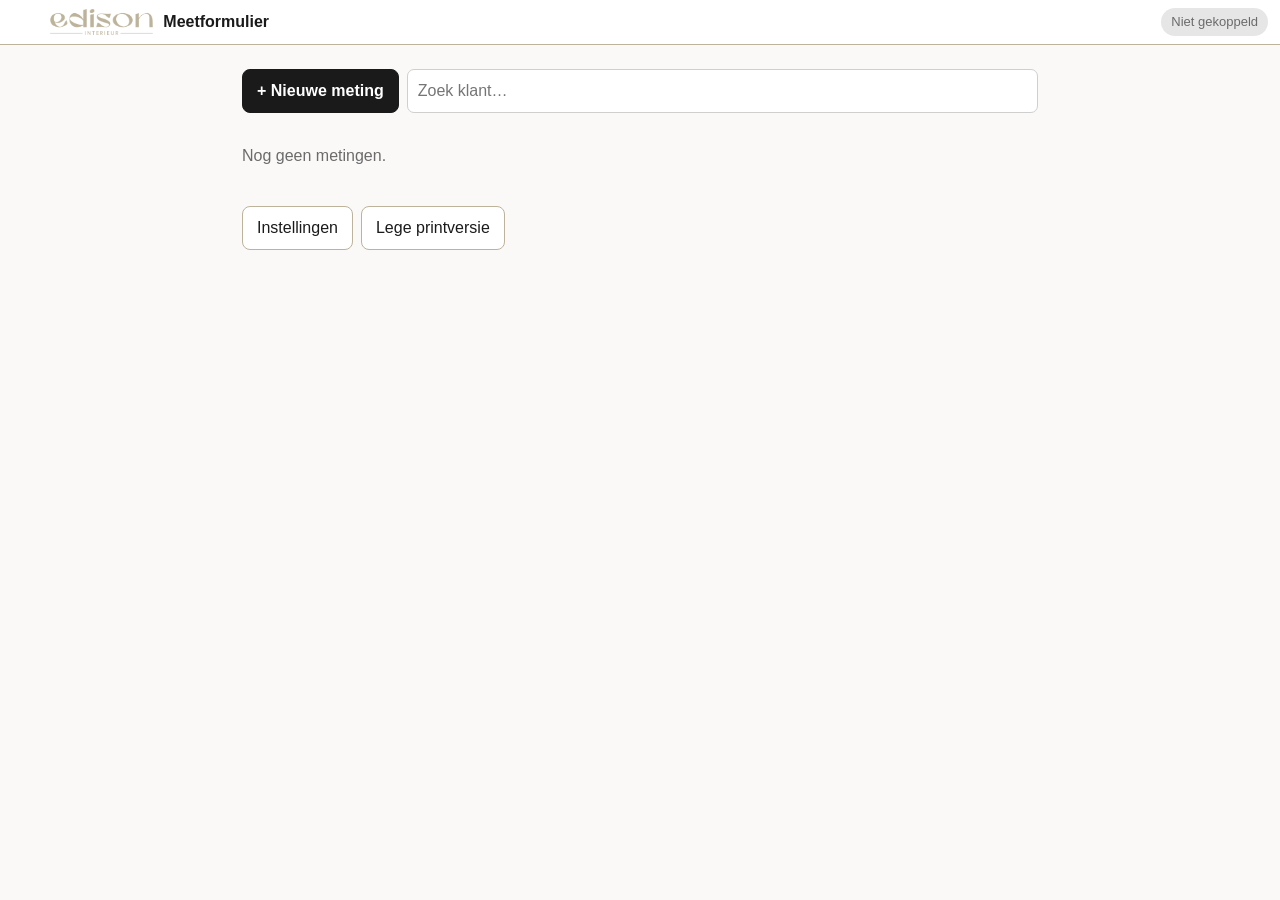
==== index.html @ 67d57cf1 "Add files via upload" ====
<!DOCTYPE html>
<html lang="nl">
<head>
<meta charset="utf-8">
<meta name="viewport" content="width=device-width, initial-scale=1, viewport-fit=cover">
<title>Meetformulier – Edison Interieur</title>
<meta name="robots" content="noindex, nofollow">
<meta name="theme-color" content="#ffffff">
<meta name="apple-mobile-web-app-capable" content="yes">
<meta name="mobile-web-app-capable" content="yes">
<meta name="apple-mobile-web-app-title" content="Meetformulier">
<meta name="apple-mobile-web-app-status-bar-style" content="default">
<link rel="apple-touch-icon" href="apple-touch-icon.png">
<link rel="manifest" href="manifest.webmanifest">
<link rel="stylesheet" href="style.css">
</head>
<body>
<div id="app"></div>
<script src="config.js"></script>
<script src="app.js"></script>
</body>
</html>
---- style.css ----
/* Edison Interieur – huisstijl: wit, Calibri, zwart, beige accent */
:root {
  --beige: #BDB39B;
  --beige-licht: #F3F0E9;
  --beige-donker: #7d735c;
  --zwart: #1a1a1a;
  --grijs: #6b6b6b;
  --grijs-licht: #e6e6e6;
  --rood: #b3261e;
  --oranje: #b26a00;
  --groen: #3d7a3a;
  --font: Calibri, Carlito, "Segoe UI", -apple-system, BlinkMacSystemFont, Helvetica, Arial, sans-serif;
}
* { box-sizing: border-box; }
html { -webkit-text-size-adjust: 100%; }
body { margin: 0; font-family: var(--font); color: var(--zwart); background: #faf9f7; font-size: 16px; line-height: 1.35; }
h2 { font-size: 18px; margin: 18px 0 8px; }
a { color: inherit; }
small { color: var(--grijs); }

/* kop */
.kop { position: sticky; top: 0; z-index: 10; display: flex; align-items: center; gap: 10px; background: #fff; border-bottom: 1px solid var(--beige);
  padding: calc(env(safe-area-inset-top) + 8px) 12px 8px; }
.kop-logo { height: 26px; }
.kop-titel { flex: 1; font-weight: bold; white-space: nowrap; overflow: hidden; text-overflow: ellipsis; }
.terug, .terug-leeg { width: 28px; font-size: 30px; line-height: 1; text-decoration: none; color: var(--beige-donker); }
.badge { border: 0; border-radius: 99px; padding: 5px 10px; font: inherit; font-size: 13px; white-space: nowrap; }
.badge.groen { background: #e7f2e6; color: var(--groen); }
.badge.oranje { background: #fff1dc; color: var(--oranje); }
.badge.rood { background: #fbe3e1; color: var(--rood); }
.badge.grijs { background: var(--grijs-licht); color: var(--grijs); }

.inhoud { max-width: 820px; margin: 0 auto; padding: 12px 12px calc(env(safe-area-inset-bottom) + 40px); }
.kaart { background: #fff; border: 1px solid var(--grijs-licht); border-radius: 10px; padding: 12px; margin-bottom: 12px; }
.kaart > summary { font-weight: bold; cursor: pointer; }
.uitleg { color: var(--grijs); font-size: 14px; margin: 4px 0 10px; }

/* knoppen */
.knop { display: inline-flex; align-items: center; justify-content: center; min-height: 44px; padding: 8px 14px; border: 1px solid var(--beige); background: #fff;
  border-radius: 8px; font: inherit; color: var(--zwart); text-decoration: none; cursor: pointer; }
.knop.primair { background: var(--zwart); color: #fff; border-color: var(--zwart); font-weight: bold; }
.knop.gevaar, .mini.gevaar { color: var(--rood); border-color: #e9b7b3; }
.mini { min-height: 34px; min-width: 34px; padding: 4px 10px; border: 1px solid var(--grijs-licht); background: #fff; border-radius: 6px; font: inherit; font-size: 14px; cursor: pointer; }
.acties { display: flex; flex-wrap: wrap; gap: 8px; margin: 12px 0; }
.acties.onder { margin-top: 20px; }
.acties.klein { margin: 8px 0 0; justify-content: flex-end; }
.zoek { flex: 1; min-width: 160px; }

/* formulieren */
input, select, textarea { font: inherit; font-size: 16px; width: 100%; padding: 9px 10px; border: 1px solid #cfcfcf; border-radius: 7px; background: #fff; color: var(--zwart); }
input:focus, select:focus, textarea:focus { outline: 2px solid var(--beige); border-color: var(--beige-donker); }
input[type=checkbox], input[type=radio] { width: auto; }
.veld { display: block; margin: 6px 0; }
.veld > span { display: block; font-size: 13px; color: var(--grijs); margin-bottom: 3px; }
.raster2 { display: grid; grid-template-columns: 1fr 1fr; gap: 0 12px; }
@media (max-width: 520px) { .raster2 { grid-template-columns: 1fr; } }
.afwijkend { background: #fff6da !important; border-color: var(--oranje) !important; }
.schakel { display: flex; gap: 8px; align-items: center; margin: 10px 0; }
.segment { display: flex; border: 1px solid #cfcfcf; border-radius: 7px; overflow: hidden; }
.segment label { flex: 1; text-align: center; padding: 9px 4px; cursor: pointer; }
.segment input { display: none; }
.segment label:has(input:checked) { background: var(--zwart); color: #fff; font-weight: bold; }
.chips { display: flex; flex-wrap: wrap; gap: 6px; margin-top: 8px; }
.chips button, .chips label { border: 1px solid var(--beige); background: #fff; border-radius: 99px; padding: 7px 12px; font: inherit; font-size: 14px; cursor: pointer; }
.chips.vink label:has(input:checked) { background: var(--beige-licht); border-color: var(--beige-donker); }

/* lijsten */
.lijst, .ramen { list-style: none; margin: 0; padding: 0; }
.lijst li a, .ramen li a { display: block; padding: 12px; background: #fff; border: 1px solid var(--grijs-licht); border-radius: 10px; margin-bottom: 8px; text-decoration: none; }
.lijst li a span, .ramen li a span { display: block; font-size: 14px; color: var(--grijs); }
.lijst li a small { display: block; margin-top: 3px; }
.lijst .leeg { color: var(--grijs); padding: 20px 0; }
.niet-sync { color: var(--oranje); font-style: normal; }
.ruimte-kop { display: flex; gap: 6px; align-items: center; margin-bottom: 8px; }
.ruimte-naam { font-weight: bold; font-size: 18px; border-width: 0 0 2px; border-color: var(--beige); border-radius: 0; }
.ramen li a b { color: var(--zwart); }

/* product */
.product { border-left: 4px solid var(--beige); }
.product-kop { display: flex; gap: 10px; align-items: center; margin-bottom: 6px; }
.product-kop b { white-space: nowrap; }
.type-select { font-weight: bold; }
.strak-blok { margin: 10px 0; padding: 10px; border: 1px dashed #aaa; border-radius: 8px;
  background: repeating-linear-gradient(135deg, #f4f4f4 0 8px, #ececec 8px 16px); color: #555; }
.strak-titel { font-size: 13px; font-weight: bold; letter-spacing: .03em; margin-bottom: 6px; }
.strak-titel small { font-weight: normal; letter-spacing: 0; }
.meetrij { display: grid; grid-template-columns: 110px 1fr 1fr 1fr; gap: 6px; align-items: center; margin: 4px 0; }
.meetlabel { font-size: 13px; }
.meet { background: #fbfbfb; color: #444; text-align: center; }
@media (max-width: 420px) { .meetrij { grid-template-columns: 1fr 1fr 1fr; } .meetlabel { grid-column: 1 / -1; } }
.correcties { margin: 8px 0; }
.correcties summary { font-size: 14px; color: var(--beige-donker); cursor: pointer; padding: 4px 0; }

.bestel { border: 3px solid var(--beige); border-radius: 10px; padding: 10px 12px; margin: 10px 0 6px; background: #fff; }
.bestel.hand { border-color: var(--oranje); }
.bestel-label { font-size: 13px; font-weight: bold; letter-spacing: .08em; }
.bestel-maat { font-size: 34px; font-weight: bold; line-height: 1.1; margin: 2px 0; }
.bestel-uitleg { font-size: 13px; color: var(--grijs); }
.tag { display: inline-block; background: #fff1dc; color: var(--oranje); border-radius: 4px; padding: 0 6px; font-size: 12px; font-weight: bold; letter-spacing: 0; }
.waarschuwing { background: #fbe3e1; color: var(--rood); padding: 6px 10px; border-radius: 6px; margin: 4px 0; font-size: 14px; }
.let-op { background: #fff6da; color: var(--oranje); padding: 6px 10px; border-radius: 6px; margin: 4px 0; font-size: 14px; }
.info { color: var(--grijs); font-size: 13px; margin: 4px 0; }

/* foto's */
.fotos { display: flex; flex-wrap: wrap; gap: 8px; }
.fotos figure { position: relative; margin: 0; }
.fotos img { width: 96px; height: 96px; object-fit: cover; border-radius: 8px; background: var(--grijs-licht); display: block; }
.fotos figure .mini { position: absolute; top: 2px; right: 2px; min-height: 26px; min-width: 26px; padding: 0; }
.foto-knop { width: 96px; height: 96px; display: flex; align-items: center; justify-content: center; border: 2px dashed var(--beige); border-radius: 8px; color: var(--beige-donker); cursor: pointer; }
.drive-link { font-size: 13px; }

/* melding */
#melding { position: fixed; left: 12px; right: 12px; bottom: calc(env(safe-area-inset-bottom) + 12px); background: var(--zwart); color: #fff; padding: 12px 14px; border-radius: 10px;
  transform: translateY(160%); transition: transform .25s; z-index: 50; max-width: 600px; margin: 0 auto; }
#melding.toon { transform: none; }
#melding.fout { background: var(--rood); }

/* ===== overzicht & print ===== */
.werkbalk { display: flex; flex-wrap: wrap; gap: 8px; align-items: center; max-width: 210mm; margin: 12px auto; padding: 0 12px; }
.print { max-width: 210mm; margin: 0 auto; }
.blad { background: #fff; padding: 14mm 12mm 14mm 22mm; margin: 0 auto 16px; box-shadow: 0 1px 4px rgba(0,0,0,.12); min-height: 100px; position: relative; font-size: 11pt; }
.voor-kop { display: flex; justify-content: space-between; align-items: flex-end; border-bottom: 1px solid var(--beige); padding-bottom: 8px; margin-bottom: 14px; }
.voor-logo { height: 46px; }
.voor-titel { font-size: 20pt; font-weight: bold; }
.gegevens { width: 100%; border-collapse: collapse; font-size: 12pt; }
.gegevens th { text-align: left; font-weight: normal; color: var(--grijs); width: 18%; padding: 3px 6px 3px 0; }
.gegevens td { border-bottom: 1px solid var(--grijs-licht); padding: 3px 10px 3px 0; }
.tabel { width: 100%; border-collapse: collapse; margin: 4px 0 8px; }
.tabel th { text-align: left; font-size: 9pt; font-weight: bold; border-bottom: 1px solid var(--zwart); padding: 4px 5px; vertical-align: bottom; }
.tabel td { border-bottom: 1px solid var(--grijs-licht); padding: 5px; vertical-align: top; }
.tabel.inst input { padding: 6px; }
.blad-kop { display: flex; align-items: center; gap: 12px; border-bottom: 1px solid var(--beige); padding-bottom: 6px; margin-bottom: 8px; font-size: 9pt; }
.blad-kop img { height: 24px; }
.blad-kop-tekst { flex: 1; }
.bladnr { white-space: nowrap; color: var(--grijs); }
.ruimte-titel { font-size: 16pt; margin: 6px 0 8px; border-left: 5px solid var(--beige); padding-left: 8px; }
.raam-blok { border: 1px solid var(--grijs-licht); border-radius: 4px; padding: 6px 8px; margin-bottom: 10px; break-inside: avoid; page-break-inside: avoid; }
.raam-kop { font-size: 12pt; margin-bottom: 2px; }
.raam-meta { display: block; font-size: 9pt; color: var(--grijs); }
.raam-opm { font-size: 10pt; font-style: italic; }
.kol-bestel { width: 34%; }
.bestel-print { display: inline-block; font-size: 15pt; font-weight: bold; border: 2px solid var(--beige); border-radius: 4px; padding: 1px 8px; }
.afw { color: var(--oranje); }
.strak-rij td { border-bottom: 1px solid var(--grijs-licht); padding: 2px 5px 6px; }
.strak-detail { display: none; margin-left: 8px; font-size: 9pt; color: #777; background: repeating-linear-gradient(135deg, #f4f4f4 0 6px, #ececec 6px 12px); padding: 2px 6px; border: 1px dashed #aaa; }
.strak-rij td.open .strak-detail { display: inline; }
.print-fotos { display: flex; gap: 6px; margin-top: 4px; }
.print-fotos img { height: 30mm; max-width: 45mm; object-fit: cover; }
.handtekening { display: flex; gap: 20mm; margin-top: 20mm; }
.handtekening div { flex: 1; border-top: 1px solid var(--zwart); padding-top: 3px; font-size: 9pt; color: var(--grijs); }
.blad-voet { margin-top: 10px; padding-top: 4px; border-top: 1px solid var(--grijs-licht); font-size: 8pt; color: var(--grijs); }
.bijlage-titel { color: #555; background: repeating-linear-gradient(135deg, #f4f4f4 0 8px, #e9e9e9 8px 16px); border: 1px dashed #999; padding: 6px 8px; }
.bijlage-uitleg { font-size: 9pt; color: #555; }
.tabel.grijs { color: #555; font-size: 9pt; }

/* lege versie */
.leeg-rij { display: flex; gap: 12px; margin: 8px 0; align-items: baseline; flex-wrap: wrap; }
.leeg-rij.klein { font-size: 9pt; gap: 4px; }
.leeg-veld { flex: 1; display: flex; gap: 6px; align-items: baseline; min-width: 40%; }
.leeg-veld span { font-size: 9pt; color: var(--grijs); white-space: nowrap; }
.leeg-veld i { flex: 1; border-bottom: 1px solid #999; height: 18px; }
.vakje { white-space: nowrap; margin-right: 6px; }
.leeg-maten { display: grid; grid-template-columns: 1fr 1.3fr; gap: 10px; margin: 8px 0; }
.strak-vak { border: 1px dashed #999; padding: 6px; font-size: 9pt; color: #666; background: repeating-linear-gradient(135deg, #f6f6f6 0 6px, #eee 6px 12px); line-height: 2; }
.bestel-vak { border: 3px solid var(--beige); padding: 6px; }
.bestel-vak .groot { font-size: 13pt; margin-top: 12px; }
.leeg-tabel td { height: 9mm; }
.leeg-raam { padding: 6px 8px; margin-bottom: 8px; }
.leeg-raam .leeg-rij { margin: 5px 0; }

@media print {
  /* extra marge links (22 mm) voor de perforatie van de multomap */
  @page { size: A4 portrait; margin: 12mm 12mm 12mm 22mm; }
  body { background: #fff; }
  .no-print, .kop, .werkbalk, #melding { display: none !important; }
  .print { max-width: none; }
  .blad { box-shadow: none; margin: 0; padding: 0; page-break-after: always; break-after: page; }
  .blad:last-child { page-break-after: auto; break-after: auto; }
  * { -webkit-print-color-adjust: exact; print-color-adjust: exact; }
}
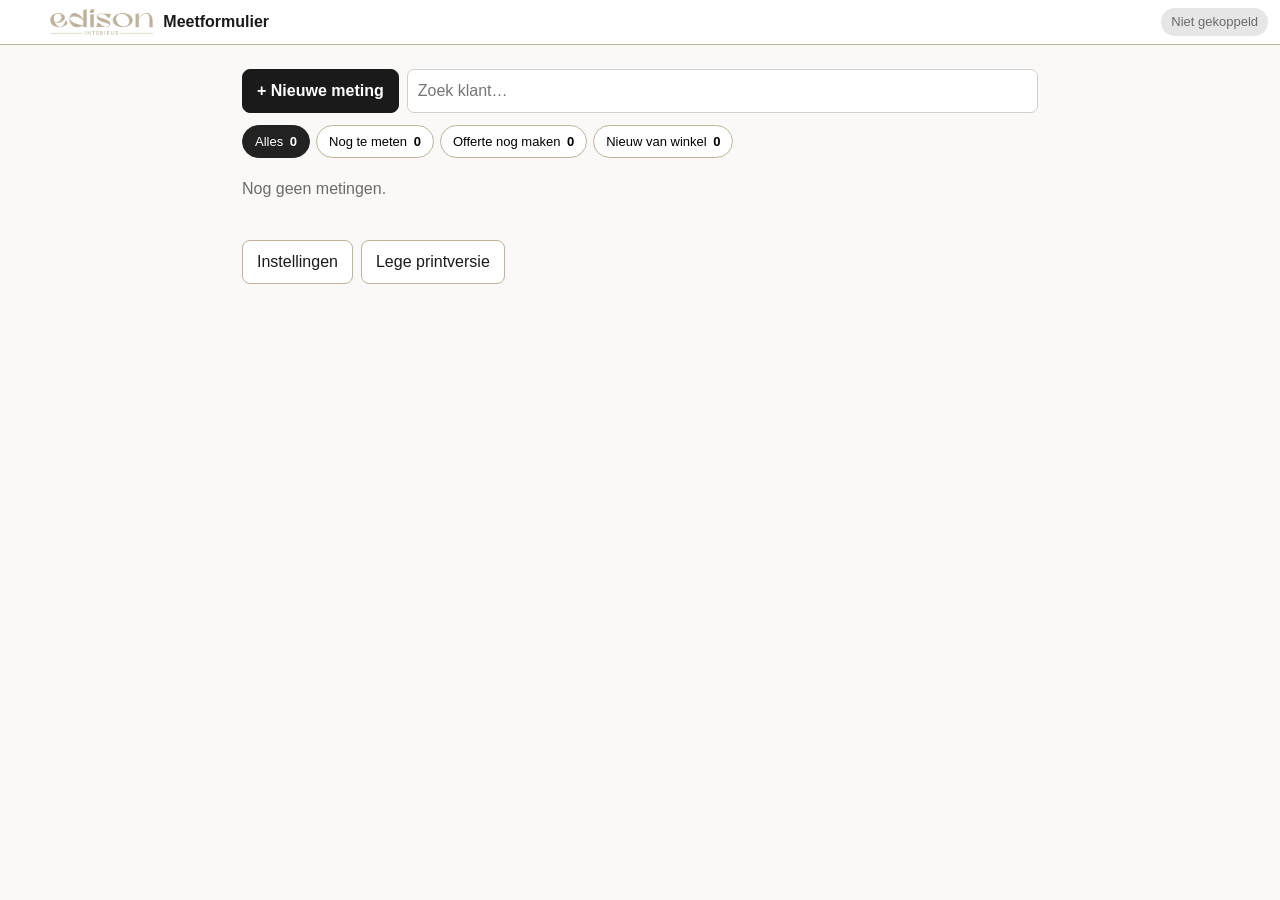
==== commit 2e50da26: "Versie 3.0.3: eigen icoon voor de winkelpagina + favicons Co-Authored-By: Claude Opus 5.5 <noreply@a" ====
--- a/index.html
+++ b/index.html
@@ -10,12 +10,14 @@
 <meta name="mobile-web-app-capable" content="yes">
 <meta name="apple-mobile-web-app-title" content="Meetformulier">
 <meta name="apple-mobile-web-app-status-bar-style" content="default">
+<link rel="icon" type="image/png" href="favicon.png">
 <link rel="apple-touch-icon" href="apple-touch-icon.png">
 <link rel="manifest" href="manifest.webmanifest">
 <link rel="stylesheet" href="style.css">
 </head>
 <body>
 <div id="app"></div>
+<script src="catalogus.js"></script>
 <script src="config.js"></script>
 <script src="app.js"></script>
 </body>
--- a/style.css
+++ b/style.css
@@ -178,3 +178,105 @@
   .blad:last-child { page-break-after: auto; break-after: auto; }
   * { -webkit-print-color-adjust: exact; print-color-adjust: exact; }
 }
+
+/* ===== v2 ===== */
+.raster3 { display: grid; grid-template-columns: 1fr 1fr 1fr; gap: 6px; }
+@media (max-width: 520px) { .raster3 { grid-template-columns: 1fr; } }
+.kleur-ok { background: var(--beige-licht); border-radius: 6px; padding: 6px 10px; margin: 2px 0 6px; font-size: 14px; }
+.fout { color: var(--rood); font-style: normal; }
+.waarschuwing.breed { flex-basis: 100%; }
+#adres-suggesties { margin: -2px 0 8px; }
+#adres-suggesties button { text-align: left; }
+.met-balk { padding-bottom: calc(env(safe-area-inset-bottom) + 90px); }
+.balk { position: fixed; left: 0; right: 0; bottom: 0; z-index: 20; display: flex; gap: 8px; padding: 10px 12px calc(env(safe-area-inset-bottom) + 10px);
+  background: rgba(255,255,255,.96); border-top: 1px solid var(--beige); backdrop-filter: blur(6px); justify-content: center; }
+.balk .knop { flex: 1; max-width: 300px; font-size: 17px; }
+#melding { cursor: pointer; }
+
+/* ===== v2.0.1: A4-voorbeeld op scherm = exact het papier, verkleind ===== */
+@media screen {
+  .print { width: 210mm; max-width: none; margin: 0 auto; transform-origin: top left; }
+  .blad { width: 210mm; min-height: 297mm; padding: 12mm 12mm 12mm 22mm; margin: 0 0 6mm; }
+  .print-houder { overflow: hidden; margin: 0 auto 20px; }
+}
+.tabel.producten { table-layout: fixed; font-size: 10pt; }
+.tabel.producten th { background: var(--beige-licht); border-bottom: 1px solid var(--beige-donker); }
+.tabel.producten th:nth-child(1) { width: 23%; }
+.tabel.producten th:nth-child(2) { width: 13%; }
+.tabel.producten th:nth-child(3) { width: 21%; }
+.tabel.producten th:nth-child(4) { width: 20%; }
+.tabel.producten th:nth-child(5) { width: 23%; }
+.bestel-print { white-space: nowrap; font-size: 14pt; }
+.raam-blok { border-color: #e4dfd3; }
+.raam-kop { display: flex; flex-wrap: wrap; align-items: baseline; gap: 0 10px; }
+.raam-meta { display: inline; }
+.voor-kop { gap: 12mm; }
+.blad-kop-tekst { line-height: 1.3; }
+@media print {
+  .print, .blad { width: auto !important; min-height: 0 !important; transform: none !important; }
+  .print-houder { width: auto !important; height: auto !important; overflow: visible !important; }
+}
+
+.verplicht { border-color: var(--rood) !important; background: #fff6f5; }
+.verplicht-ster { color: var(--rood); }
+
+/* ===== v2.2 ===== */
+.plisse { color: var(--zwart); }
+.ok { color: var(--groen); font-style: normal; }
+.open { color: var(--grijs); }
+.checklijst { margin: 0; padding-left: 18px; }
+.checklijst li { margin: 6px 0; }
+.checklijst a { color: inherit; }
+.fout-kaart { border-left: 4px solid var(--rood); }
+.fout-kaart h2 { color: var(--rood); }
+.let-kaart { border-left: 4px solid var(--oranje); }
+.let-kaart h2 { color: var(--oranje); }
+.ok-kaart { border-left: 4px solid var(--groen); }
+.ok-kaart h2 { color: var(--groen); }
+.gegevens.montage { font-size: 10.5pt; margin-bottom: 4px; }
+.overgenomen { background: #fff6da; border: 1px solid var(--oranje); color: #6b4a00; border-radius: 8px; padding: 8px 10px; margin-bottom: 8px; font-size: 14px; }
+.overgenomen .acties { justify-content: flex-start; }
+.vink-veld { display: flex; align-items: center; gap: 8px; padding-top: 18px; }
+
+/* v2.6: kleur later + naast elkaar in één dag */
+.kleur-later { font-weight: bold; color: var(--rood); text-transform: none; }
+div.kleur-later { padding: 8px 10px; border: 2px solid var(--rood); border-radius: 6px; background: #fff5f5; }
+b.kleur-later { display: inline-block; border: 2px solid var(--rood); padding: 1px 5px; border-radius: 4px; font-size: 9pt; }
+.bestel-naast { font-weight: bold; margin-top: 2px; }
+.dag-strak { display: inline-block; margin-top: 3px; font-size: 8.5pt; color: #666; background: repeating-linear-gradient(135deg, #f4f4f4 0 6px, #ececec 6px 12px); padding: 2px 6px; border: 1px dashed #999; }
+.bestel-print.klein { font-size: 12pt; margin-bottom: 2px; }
+.naast-som { border-collapse: collapse; margin: 6px 0 4px; font-size: 14px; }
+.naast-som th { text-align: left; font-weight: normal; color: #666; padding: 2px 14px 2px 0; white-space: nowrap; }
+.naast-som td { padding: 2px 0; }
+.naast-som tr.nadruk td { font-weight: bold; }
+.delen { display: flex; flex-wrap: wrap; gap: 8px; margin: 6px 0; }
+.deel { flex: 1 1 200px; border: 2px solid var(--beige); border-radius: 6px; padding: 6px 10px; background: #fff; }
+.deel .bestel-maat { font-size: 26px; }
+.deel-tag { font-size: 9pt; }
+tr.deel-rij td { border-bottom: 1px dotted #ccc; }
+.historie td { font-size: 13px; vertical-align: top; }
+.historie td.knoppen { white-space: nowrap; }
+.historie td.knoppen .mini { margin-left: 4px; }
+.snap-weergave { border: 2px solid var(--beige); border-radius: 8px; padding: 8px; margin-bottom: 12px; background: #fffdf8; }
+.snap-kop { display: flex; gap: 8px; align-items: center; justify-content: space-between; margin-bottom: 6px; }
+.rij-knop { display: flex; justify-content: space-between; align-items: center; gap: 8px; padding: 8px 4px; }
+#melding .mini { margin-left: 10px; }
+.bestel-invoer { margin: 10px 0; padding: 10px; border: 2px solid var(--beige); border-radius: 8px; background: #fff; }
+.live-som { margin-top: 8px; padding: 6px 10px; border-left: 4px solid var(--oranje); background: #fff8ee; font-size: 14px; line-height: 1.5; }
+.live-som:empty { display: none; }
+
+/* v3.0: status, offerte, winkel */
+.meet-cel { display: flex; flex-direction: column; min-width: 0; }
+.meet-cel small { font-size: 11px; color: #777; text-align: center; margin-bottom: 1px; }
+.filters button { font-size: 13px; }
+.filters button.actief { background: #222; color: #fff; border-color: #222; }
+.filters button b { margin-left: 3px; }
+li.nieuw-winkel { background: #fff8ee; }
+.st-klaargezet, .of-winkel { color: var(--oranje); font-style: normal; font-weight: bold; }
+.st-afgerond, .of-gemaakt { color: #2e7d32; font-style: normal; }
+.st-bezig, .st-nieuw, .st-gewijzigd, .of-zelf, .of-geen { font-style: normal; }
+.st-gewijzigd { color: var(--oranje); }
+.wens-kaart { border-left: 4px solid var(--oranje); }
+.wens { margin-top: 6px; }
+.offerte-keuze .radio-rij { display: flex; gap: 8px; align-items: center; padding: 6px 0; }
+.link-vak { width: 100%; font-size: 12px; }
